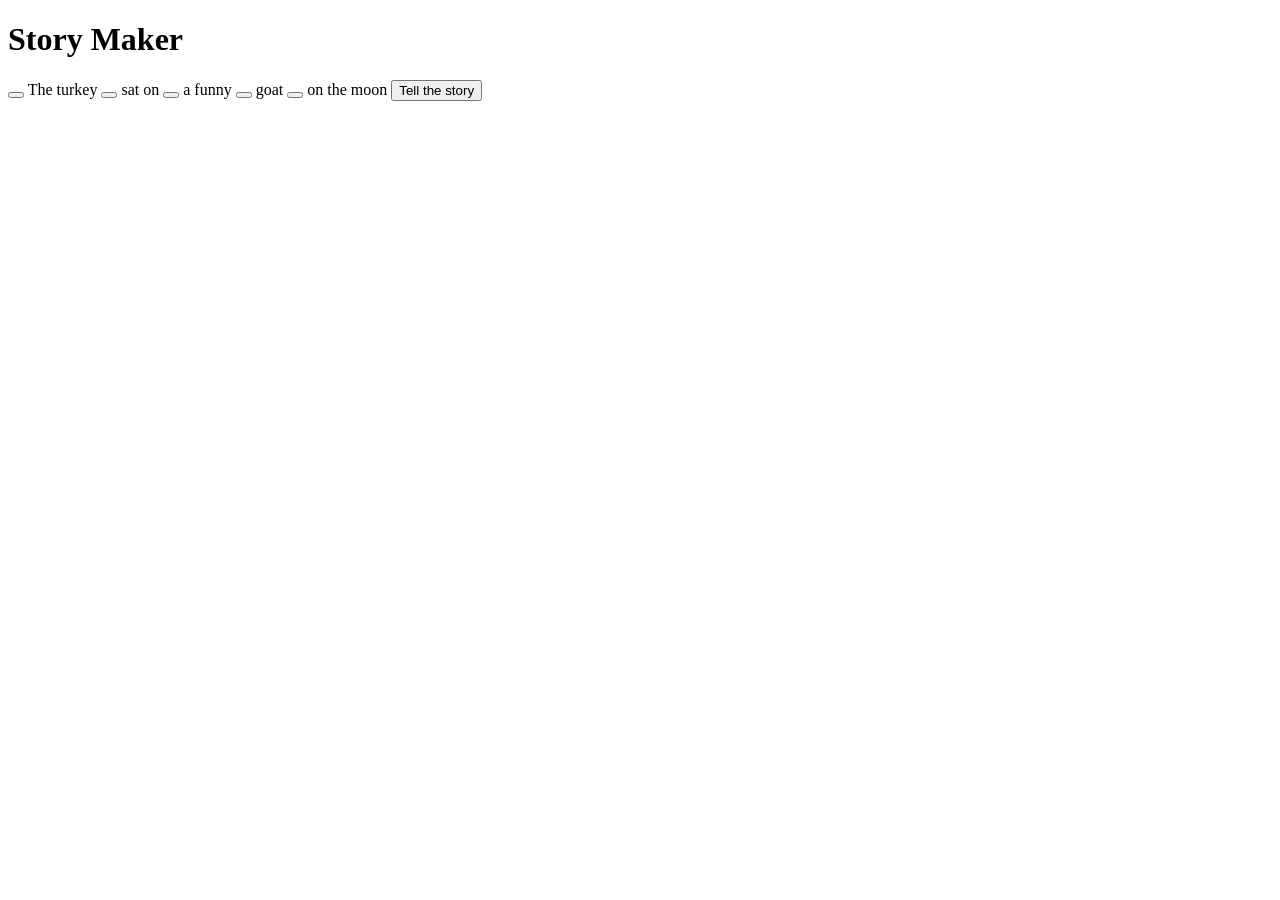
==== assignment-1/index.html @ 9c9eab6e "add button to display the finished story in index.html" ====
<!DOCTYPE html>
<html lang="en">
<head>
    <meta charset="utf-8" />
    <title>Story Maker | COMP1073 Client-Side JavaScript</title>
</head>
<body>
    <h1>Story Maker</h1>

    <!-- 5 sentence-part buttons -->
    <button class="word-btn" data-part="0" type="button"></button>
        <span class="label" id="word0">The turkey</span>
    <button class="word-btn" data-part="1" type="button"></button>
        <span class="label" id="word1">sat on</span>
    <button class="word-btn" data-part="2" type="button"></button>
        <span class="label" id="word2">a funny</span>
    <button class="word-btn" data-part="3" type="button"></button>
        <span class="label" id="word3">goat</span>
    <button class="word-btn" data-part="4" type="button"></button>
        <span class="label" id="word4">on the moon</span>

    <!-- button to show the finished story and place to show it-->
    <button id="tellBtn" type="button">Tell the story</button>
    <section id="story"></section>
</body>
</html>
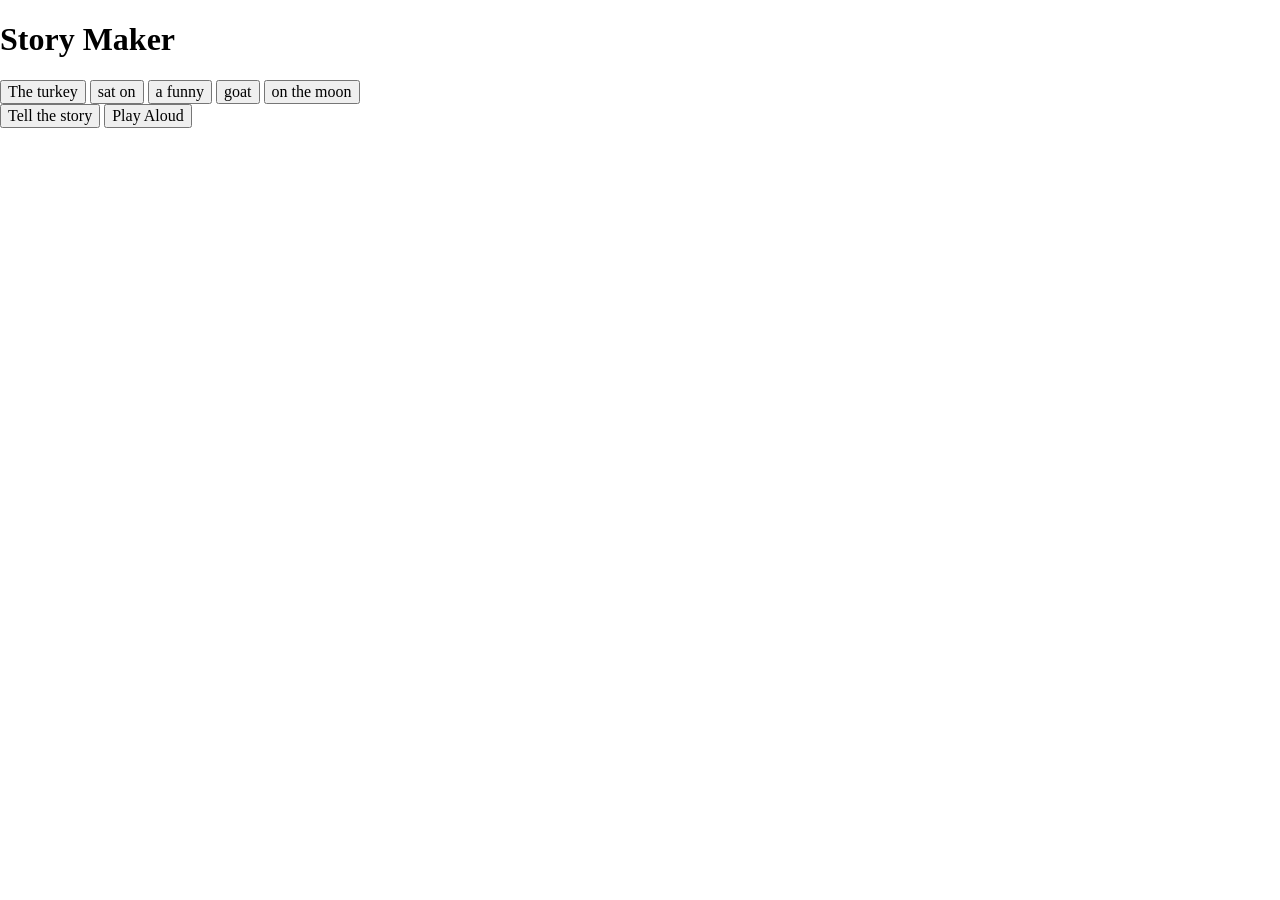
==== commit 7141e774: "fix: update button labels and correct button IDs in index.html and script.js" ====
--- a/assignment-1/index.html
+++ b/assignment-1/index.html
@@ -3,24 +3,45 @@
 <head>
     <meta charset="utf-8" />
     <title>Story Maker | COMP1073 Client-Side JavaScript</title>
+    <link href="css/normalize.css" rel="stylesheet" />
+    <link href="css/styles.css" rel="stylesheet" />
+	<script src="js/script.js" defer></script>
 </head>
 <body>
     <h1>Story Maker</h1>
 
+    <main class="machine">
+
     <!-- 5 sentence-part buttons -->
-    <button class="word-btn" data-part="0" type="button"></button>
+    <button class="word-btn" data-part="0" type="button">
         <span class="label" id="word0">The turkey</span>
-    <button class="word-btn" data-part="1" type="button"></button>
+    </button>
+        
+    <button class="word-btn" data-part="1" type="button">
         <span class="label" id="word1">sat on</span>
-    <button class="word-btn" data-part="2" type="button"></button>
+    </button>
+        
+    <button class="word-btn" data-part="2" type="button">
         <span class="label" id="word2">a funny</span>
-    <button class="word-btn" data-part="3" type="button"></button>
+    </button>
+        
+    <button class="word-btn" data-part="3" type="button">
         <span class="label" id="word3">goat</span>
-    <button class="word-btn" data-part="4" type="button"></button>
+    </button>
+
+    <button class="word-btn" data-part="4" type="button">
         <span class="label" id="word4">on the moon</span>
+    </button>
 
-    <!-- button to show the finished story and place to show it-->
-    <button id="tellBtn" type="button">Tell the story</button>
+    
+</main>
+    <section class="controls">
+        <!-- button to show the finished story and place to show it-->
+        <button id="tellBtn" type="button">Tell the story</button>
+        <button id="speakBtn" type="button">Play Aloud</button>
+    </section>
+    
     <section id="story"></section>
+
 </body>
 </html>
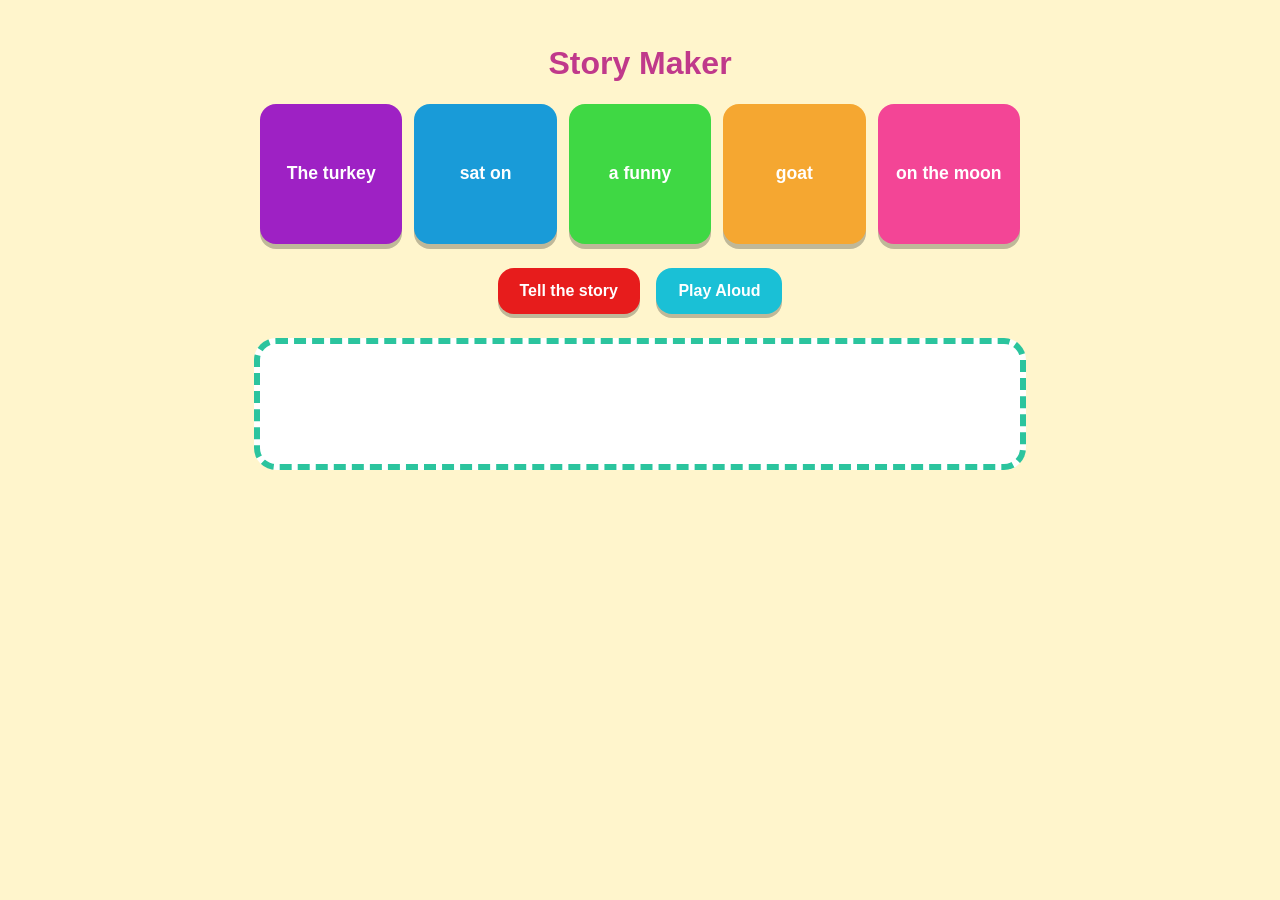
==== commit da2b4667: "fix: clean up whitespace in index.html and script.js" ====
--- a/assignment-1/index.html
+++ b/assignment-1/index.html
@@ -5,7 +5,7 @@
     <title>Story Maker | COMP1073 Client-Side JavaScript</title>
     <link href="css/normalize.css" rel="stylesheet" />
     <link href="css/styles.css" rel="stylesheet" />
-	<script src="js/script.js" defer></script>
+    <script src="js/script.js" defer></script>
 </head>
 <body>
     <h1>Story Maker</h1>
@@ -33,7 +33,6 @@
         <span class="label" id="word4">on the moon</span>
     </button>
 
-    
 </main>
     <section class="controls">
         <!-- button to show the finished story and place to show it-->
--- a/assignment-1/css/styles.css
+++ b/assignment-1/css/styles.css
@@ -0,0 +1,99 @@
+@charset "utf-8";
+
+/* 
+    Story Maker Comp1073 Client-Side Scripting Assignment
+    bright, toy style layout. loaded after normalize.css
+*/
+
+/* base page */
+body {
+    font-family: "Comic Sans MS", "Chalkboard SE", "Comic Relief", sans-serif;
+    background-color: #fff5cc;
+    color: #333;
+    text-align: center;
+    padding: 24px 16px 48px;
+}
+
+h1 {
+    color: #c0398b;
+}
+
+/* row of 5 word buttons */
+.machine {
+    max-width: 760px;
+    margin: 0 auto 24px;
+    display: grid;
+    grid-template-columns: repeat(5, 1fr);
+    gap: 12px;
+}
+
+.word-btn {
+    min-height: 140px;
+    border: none;
+    border-radius: 16px;
+    color: #fff;
+    font: inherit;
+    font-weight: bold;
+    padding: 12px;
+    cursor: pointer;
+    box-shadow: 0 5px 0 rgba(0, 0, 0, 0.25);
+}
+
+/* press down effect */
+.word-btn:active {
+    transform: translateY(4px);
+    box-shadow: 0 1px 0 rgba(0, 0, 0, 0.25);
+}
+
+/* different colors for each of the 5 parts */
+.word-btn[data-part="0"] { background-color: #9e21c4; }
+.word-btn[data-part="1"] { background-color: #199bd8; }
+.word-btn[data-part="2"] { background-color: #3fd844; }
+.word-btn[data-part="3"] { background-color: #f5a731; }
+.word-btn[data-part="4"] { background-color: #f34596; }
+
+.label {
+    font-size: 1.1rem;
+}
+
+/* action buttons */
+.controls {
+    margin-bottom: 24px;
+}
+
+.controls button {
+    color: #fff;
+    font: inherit;
+    font-weight: bold;
+    border: none;
+    border-radius: 16px;
+    padding: 14px 22px;
+    margin: 0 6px;
+    cursor: pointer;
+    box-shadow: 0 4px 0 rgba(0, 0, 0, 0.25);
+}
+
+#tellBtn {
+    background-color: #e71c1c;
+}
+#speakBtn {
+    background-color: #1ac0d6;
+}
+
+/* story output box */
+#story {
+    max-width: 720px;
+    margin: 0 auto;
+    padding: 20px;
+    background-color: #fff;
+    border: 6px dashed #2bc49e;
+    border-radius: 22px;
+    min-height: 80px;
+}
+
+.finished {
+    font-size: 1.5rem;
+    font-weight: bold;
+    color: #c0398b;
+    margin: 0;
+}
